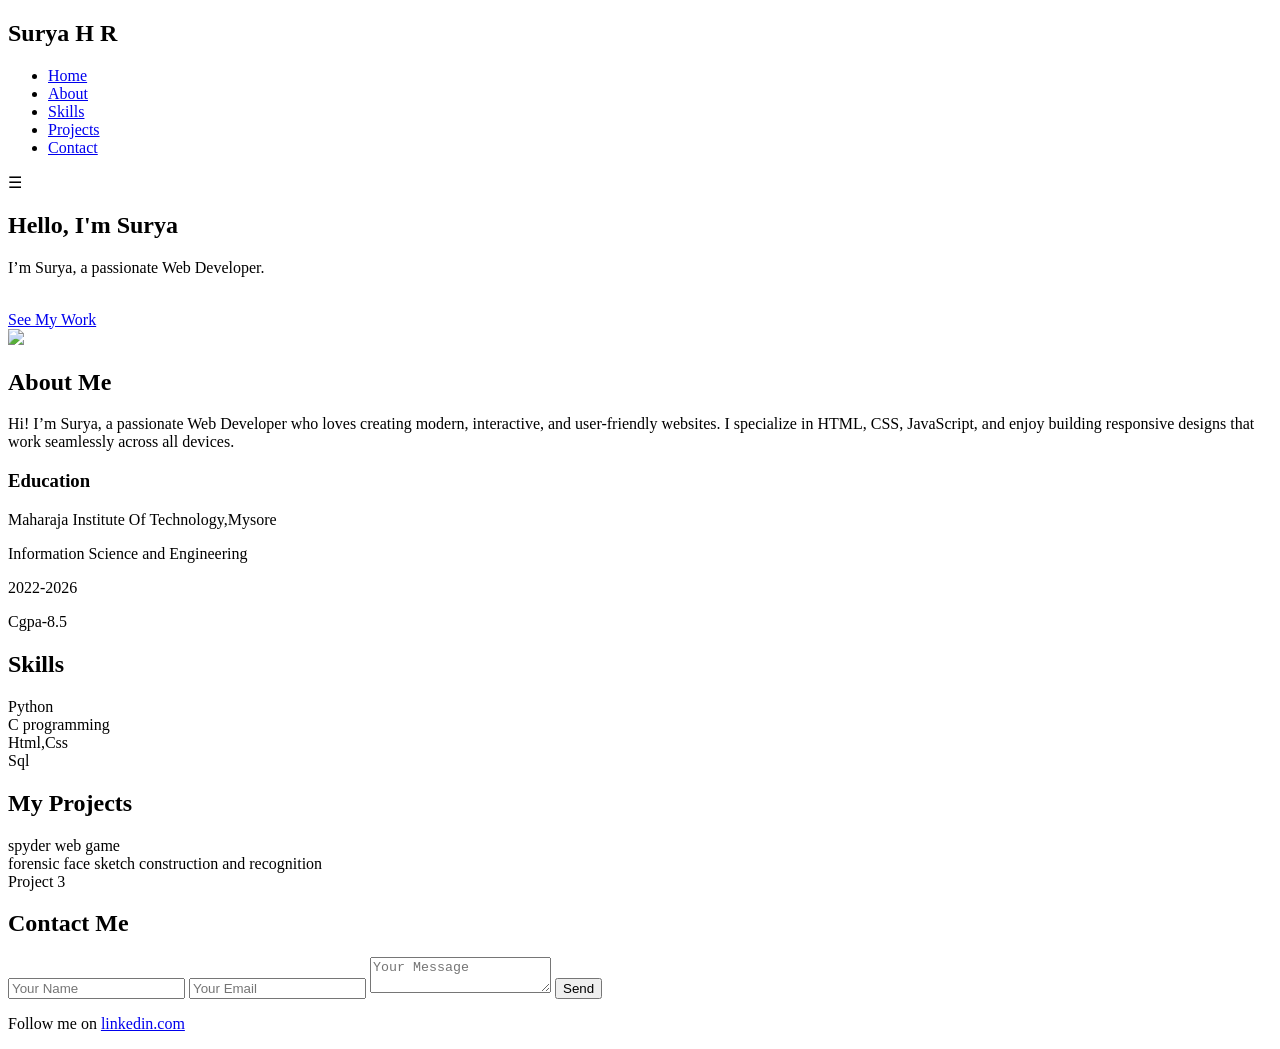
==== index.html @ d9c39cc1 "Update and rename 1.html to index.html" ====
<!DOCTYPE html>
<html lang="en">
<head>
  <meta charset="UTF-8">
  <meta name="viewport" content="width=device-width, initial-scale=1.0">
  <title>My Portfolio</title>
  <link rel="stylesheet" href="style.css">
</head>
<body>
  <!-- Navbar -->
  <header>
    <nav class="navbar">
      <h2 class="logo">Surya H R</h2>
      <ul class="nav-links" id="navLinks">
        <li><a href="#home">Home</a></li>
        <li><a href="#about">About</a></li>
        <li><a href="#skills">Skills</a></li>
        <li><a href="#projects">Projects</a></li>
        <li><a href="#contact">Contact</a></li>
      </ul>
      <span class="menu-icon" onclick="toggleMenu()">☰</span>
    </nav>
  </header>

  <!-- Hero Section -->
  <section id="home" class="hero">
    <div >
    <h1>Hello, I'm Surya</h1>
    <p class="hero-para">I’m Surya, a passionate Web Developer.</p>
    <br>
    <a href="#projects" class="btn">See My Work</a>
    </div>
    <div class="image">
      <img src="images/me.jpg" class="picture">
    </div>
  </section>

  <!-- About Section -->
  <section id="about" class="about">
    <h2>About Me</h2>
    <div class="about-u">
      <div class="about-me">
     <p>Hi! I’m Surya, a passionate Web Developer who loves creating modern, 
      interactive, and user-friendly websites. I specialize in HTML, CSS, JavaScript, 
      and enjoy building responsive designs that work seamlessly across all devices.
    </p>
    </div>
    <div class="about-me"><h3>Education</h3>
      <p>Maharaja Institute Of Technology,Mysore</p>
      <p>Information Science and Engineering</p>
      <p>2022-2026</p>  
      <p>Cgpa-8.5</p>
    </div>
    </div>
  </section>

  <!-- skill section -->
   <section id="skills" class="skills">
    <h2>Skills</h2>
    <div class="lang">
      <div class="pro">Python</div>
      <div class="pro">C programming</div>
      <div class="pro">Html,Css</div>
      <div class="pro">Sql</div>
    </div>
   </section>

  <!-- Projects Section -->
  <section id="projects" class="projects">
    <h2>My Projects</h2>
    <div class="project-grid">
      <div class="project-card">spyder web game</div>
      <div class="project-card">forensic face sketch construction and recognition</div>
      <div class="project-card">Project 3</div>
    </div>
  </section>

  <!-- Contact Section -->
  <section id="contact" class="contact">
    <h2>Contact Me</h2>
    <form>
      <input type="text" placeholder="Your Name" required>
      <input type="email" placeholder="Your Email" required>
      <textarea placeholder="Your Message"></textarea>
      <button class="btn">Send</button>
    </form>
  </section>

  <footer>
    <p>Follow me on <a href="https://www.linkedin.com/in/suryahr2004" class="link">linkedin.com</a></p>
  </footer>

  <script src="script.js"></script>
</body> 
</html>
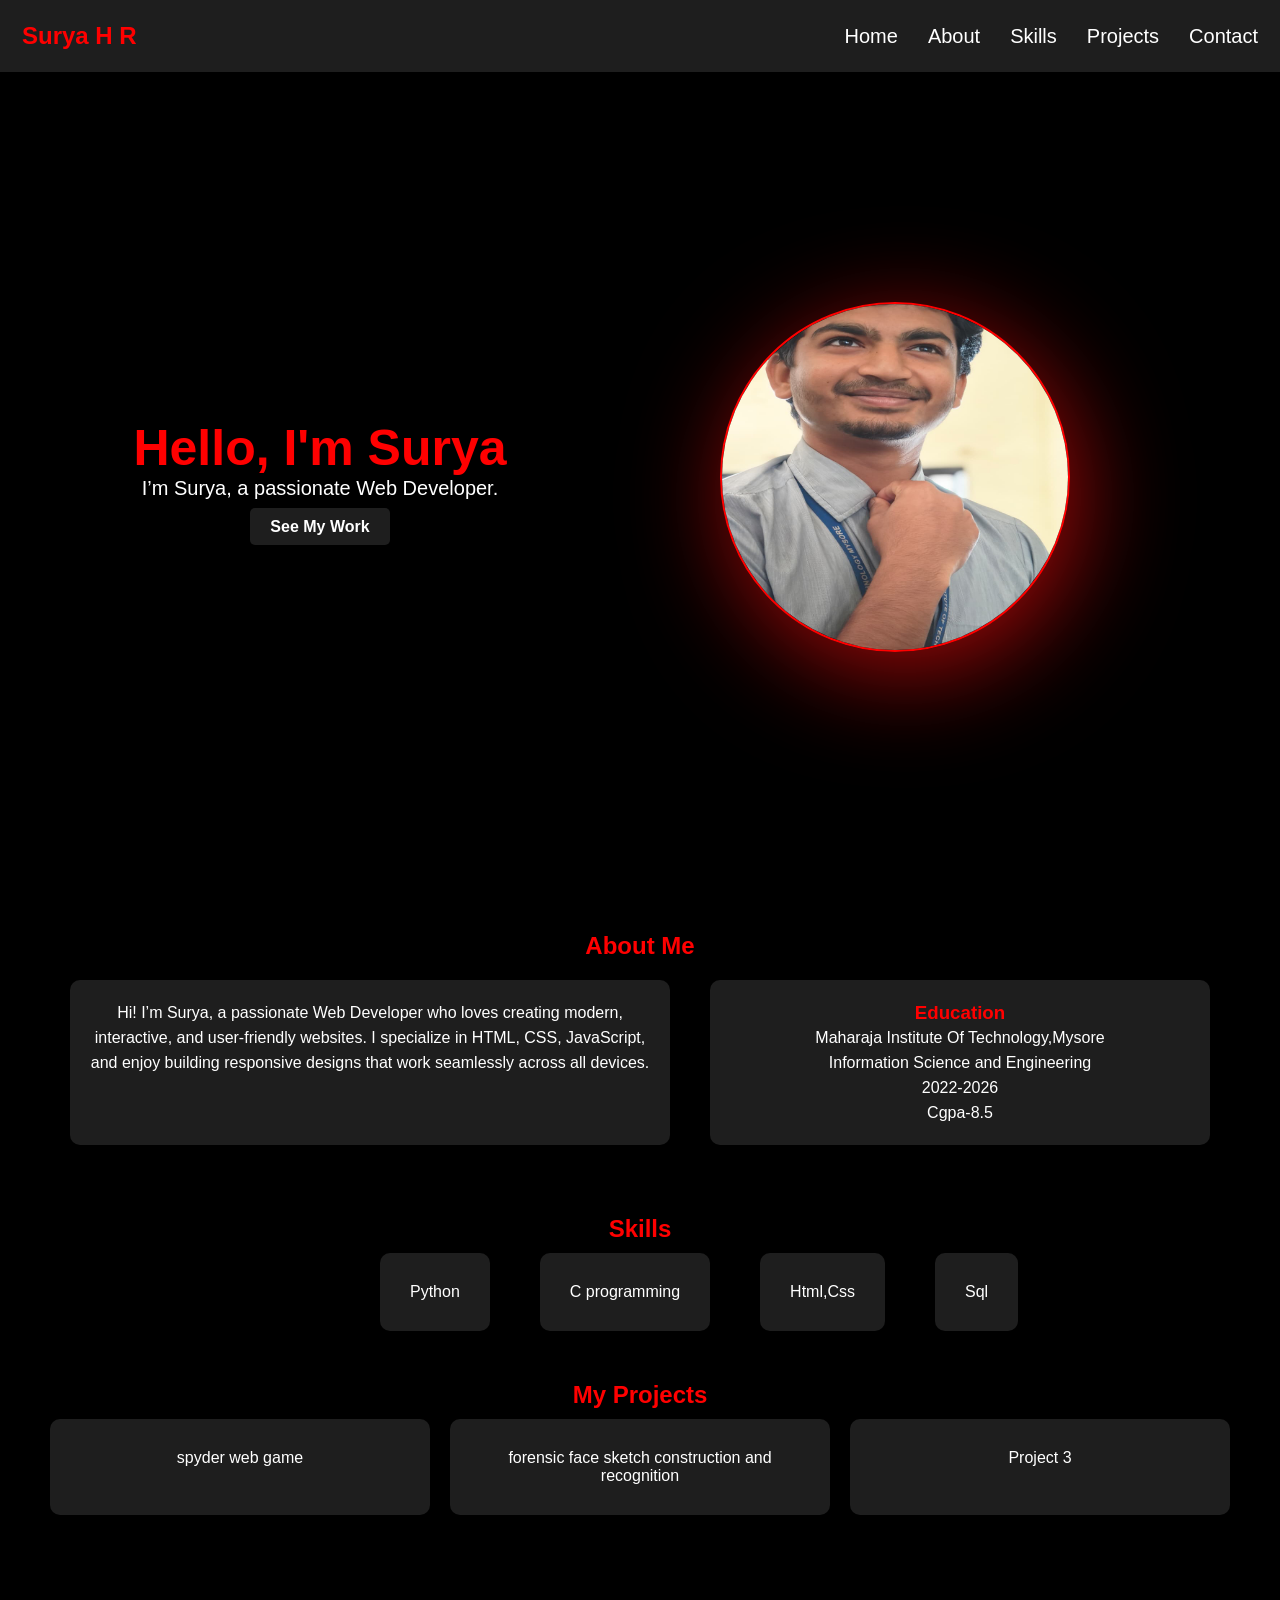
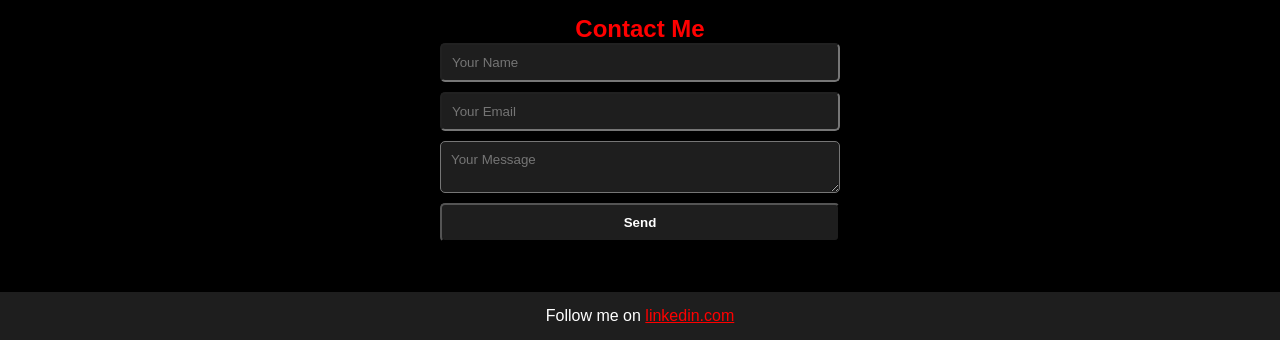
==== commit 3d11265a: "Update index.html" ====
--- a/index.html
+++ b/index.html
@@ -31,7 +31,7 @@
     <a href="#projects" class="btn">See My Work</a>
     </div>
     <div class="image">
-      <img src="images/me.jpg" class="picture">
+      <img src="me.jpg" class="picture">
     </div>
   </section>
 
@@ -94,3 +94,4 @@
 </body> 
 </html>
 
+
--- a/style.css
+++ b/style.css
@@ -0,0 +1,224 @@
+/* Reset */
+* {
+  margin: 0;
+  padding: 0;
+  box-sizing: border-box;
+  font-family: Arial, sans-serif;
+ 
+}
+
+/* Navbar */
+header {
+  color: white;
+  padding: 22px;
+  background: #1e1e1e; 
+ 
+}
+.logo:hover{
+color: red;
+transition: 1s;
+cursor: pointer;
+font-size: 30px;
+}
+.navbar {
+  display: flex;
+  justify-content: space-between;
+  align-items: center;
+  
+}
+.nav-links {
+  list-style: none;
+  display: flex;
+  gap: 30px;
+  font-size:20px;
+}
+.nav-links li a:hover{
+  color: red;
+  text-decoration: underline;
+}
+.nav-links li a {
+  color: white;
+  text-decoration: none;
+}
+.menu-icon {
+  display: none;
+  font-size: 25px;
+  cursor: pointer;
+}
+
+/* Hero Section */
+.hero {
+  height: 90vh;
+  display: grid;
+ grid-template-columns: 1fr 1fr;
+  align-items: center;
+  color: white;
+  text-align: center;
+background: black;
+
+}
+h1 {
+  color: red;
+  font-size: 50px;
+}
+.hero-para{
+  font-size: 20px;
+}
+.btn {
+  padding: 10px 20px ;
+  background-color: #1e1e1e;
+  color:white;
+  border-radius: 5px ;
+  text-decoration:none;
+  font-weight: bold;
+}
+.image{
+  height: 350px;
+  width: 350px;
+  border-radius: 50%;
+ margin-left: 80px;
+ overflow: hidden;
+  border: 2px solid red;
+  box-shadow:  10px 20px 100px rgb(164, 9, 9); 
+  
+}
+.image:hover {
+  transform: scale(1.05);        
+  box-shadow: 50px 10px 70px rgb(255, 0, 0);  
+  transition: 2s ease;      
+}
+.picture{
+  width: 100%;
+    height: 100%;
+    
+}
+
+/* About Section */
+.about, .projects, .contact {
+  padding: 50px;
+  text-align: center;
+  color: white;
+  background-color: black;
+}
+h2,h3{
+  color: red;
+}
+
+
+.about-u{
+  display: flex;                     
+  gap: 40px;                  
+  padding: 20px;
+}
+.about-me:hover{
+  box-shadow: 0 10px 10px red;
+  cursor: pointer;
+}
+
+.about-me {
+  min-width: 500px; 
+  line-height: 25px;           
+  background: #1e1e1e;         
+  color: #fff;                 
+  padding: 20px;
+  border-radius: 10px;         
+  box-shadow: 0 4px 10px rgba(0,0,0,0.3); 
+  
+}
+/* skills */
+.skills{
+  background-color: black;
+  text-align:center ;
+  
+}
+.lang{
+  display: flex;
+ margin-left: 380px;
+  background-color: black;
+  gap: 50px;
+
+}
+.pro{
+  margin-top: 10px;
+  background: #1e1e1e; 
+  padding: 30px;
+  border-radius: 10px;
+  color: white;}
+ 
+.pro:hover{
+  color: red;
+  box-shadow: 0 10px 10px red;
+  cursor: pointer;
+
+}
+
+.project-grid {
+  display: grid;
+  grid-template-columns: repeat(auto-fit, minmax(250px, 1fr));
+  gap: 20px;
+}
+.project-card {
+  margin-top: 10px;
+  background: #1e1e1e; 
+  padding: 30px;
+  border-radius: 10px;
+
+}
+.project-card:hover{
+  box-shadow: 0 10px 10px red;
+  cursor: pointer;
+}
+
+/* Contact Form */
+form {
+  display: flex;
+  flex-direction: column;
+  gap: 10px;
+  max-width: 400px;
+  margin: auto;
+  
+}
+form input, form textarea {
+  padding: 10px;
+  border-radius: 5px;
+  color: #ccc;
+  background-color: #1e1e1e;
+}
+.btn:hover{
+  box-shadow: 0 10px 50px red;
+  cursor: pointer;
+  background-color: red;
+}
+
+
+/* Footer */
+footer {
+  text-align: center;
+  color: white;
+  padding: 15px;
+  margin-top: 0px;
+  background-color: #1e1e1e;
+}
+.link{
+  color: red;
+
+}
+
+/* Responsive Navbar */
+@media (max-width: 768px) {
+  .nav-links {
+    display: none;
+    flex-direction: column;
+    background: #444;
+    position: absolute;
+    right: 0;
+    top: 60px;
+    width: 200px;
+  }
+  .nav-links.show {
+    display: flex;
+  }
+  .menu-icon {
+    display: block;
+  }
+}
